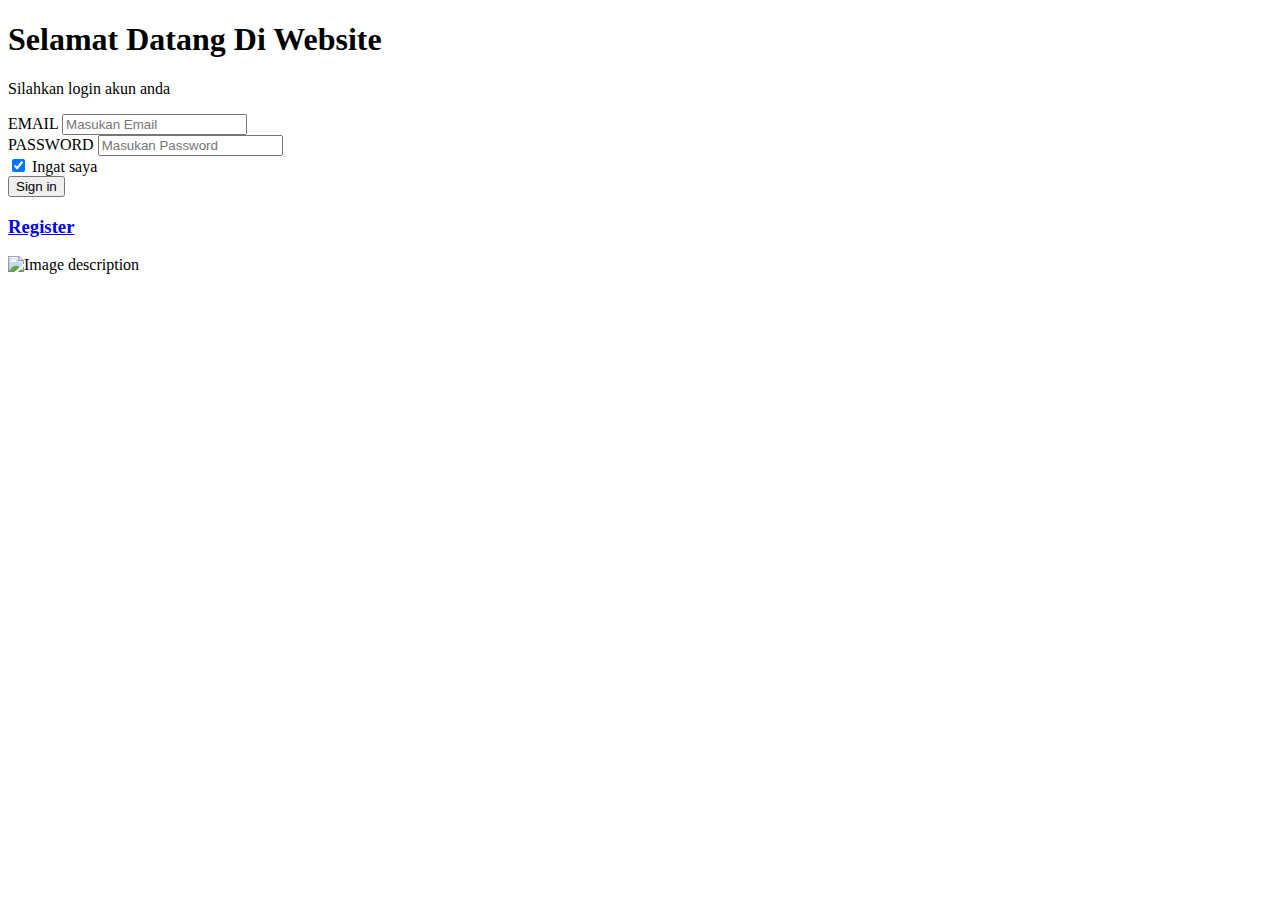
==== index.html @ dfdd0733 "Update and rename log.html to index.html" ====
<!DOCTYPE html>
<html lang="en">
<head>
    <meta charset="UTF-8">
    <meta http-equiv="X-UA-Compatible" content="IE=edge">
    <meta name="viewport" content="width=device-width, initial-scale=1.0">
    <title>ARYA.ID</title>
    <link rel="stylesheet" href="CSS/style.css">
</head>
<body>
    <div class="container">
        <div class="login-left">
            <div class="login-header">
                <h1>Selamat Datang Di Website</h1>
                <p>Silahkan login akun anda</p>
            </div>
            <form class="login-form" method="get" action="home.html">
                <div class="login-form-content">
                    <div class="form-item">
                        <label for="email">EMAIL</label>
                        <input type="text" id="email" name="email" required placeholder="Masukan Email">
                    </div>
                    <div class="form-item">
                        <label for="password">PASSWORD</label>
                        <input type="password" id="password" name="password" required placeholder="Masukan Password">
                    </div>
                    <div class="form-item">
                        <div class="checkbox">
                            <input type="checkbox" id="rememberMeCheckbox" checked>
                            <label for="rememberMeCheckbox" class="checkboxLabel">Ingat saya</label>
                        </div>
                    </div>
                    <button type="submit" name="submit">Sign in</button>
                    <a href="register.php">
                        <h3>Register</h3>
                    </a>
                </div>
                <div class="login-form-footer">
                    
                </div>
            </form>
        </div>
        <div class="login-right">
            <img src="foto/pra.png" alt="Image description">
        </div>
    </div>
</body>
</html>
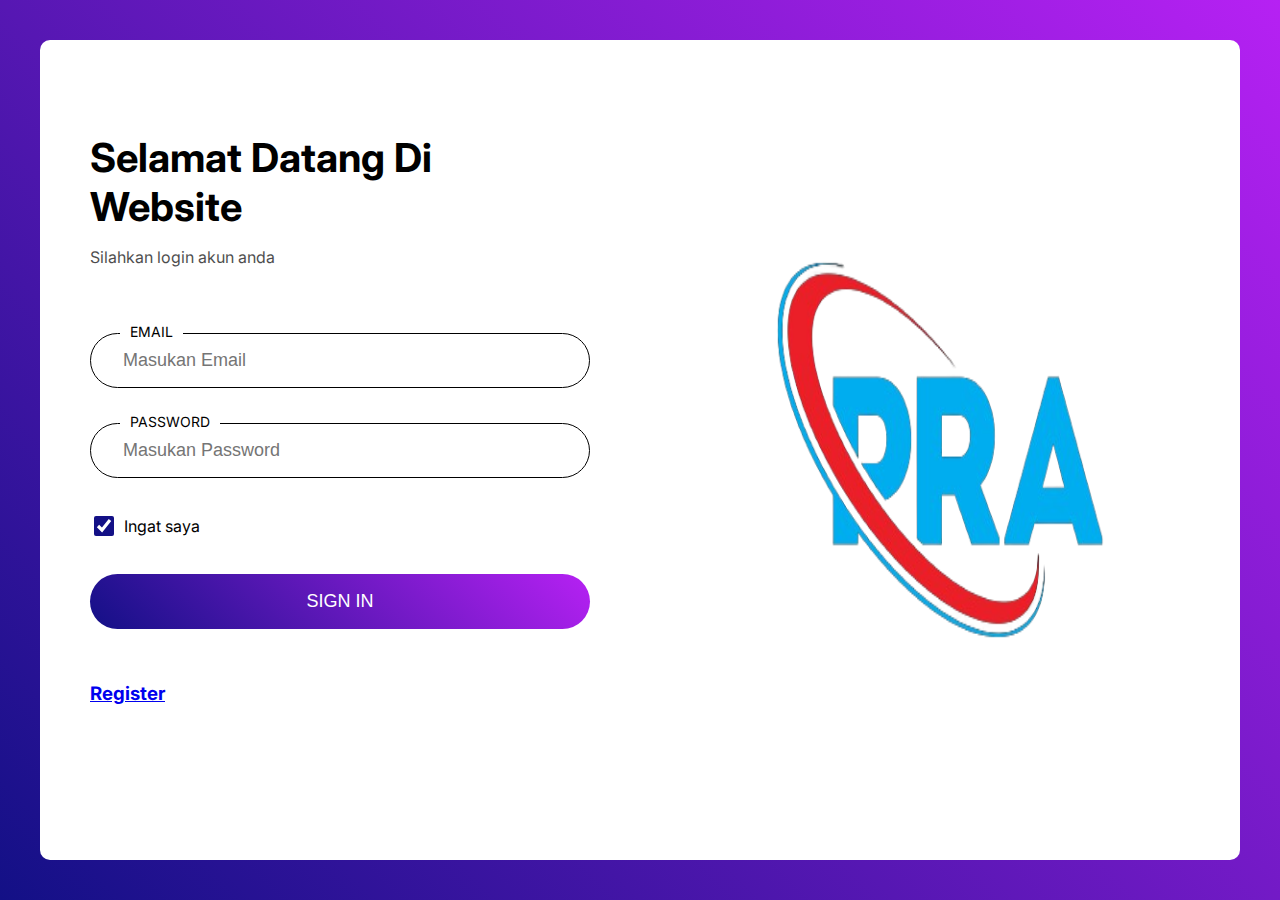
==== commit 9c0d490b: "Update index.html" ====
--- a/index.html
+++ b/index.html
@@ -31,7 +31,7 @@
                         </div>
                     </div>
                     <button type="submit" name="submit">Sign in</button>
-                    <a href="register.php">
+                    <a href="login.php">
                         <h3>Register</h3>
                     </a>
                 </div>
--- a/CSS/style.css
+++ b/CSS/style.css
@@ -0,0 +1,197 @@
+@import url("https://fonts.googleapis.com/css2?family=Inter:wght@300;600&display=swap");
+* {
+  -webkit-box-sizing: border-box;
+          box-sizing: border-box;
+}
+
+body {
+  padding: 0;
+  margin: 0;
+  font-family: "Inter", sans-serif;
+  background: linear-gradient(45deg, #131086, #b621f3);
+  padding: 40px;
+}
+
+.container {
+  min-height: calc(100vh - 40px *2);
+  display: -ms-grid;
+  display: grid;
+  -ms-grid-columns: 50% 50%;
+      grid-template-columns: 50% 50%;
+  border-radius: 10px;
+  overflow: hidden;
+}
+
+.login-left {
+  display: -webkit-box;
+  display: -ms-flexbox;
+  display: flex;
+  -webkit-box-orient: vertical;
+  -webkit-box-direction: normal;
+      -ms-flex-direction: column;
+          flex-direction: column;
+  -webkit-box-pack: center;
+      -ms-flex-pack: center;
+          justify-content: center;
+  padding-left: 100px;
+  background-color: white;
+}
+
+.login-right {
+  background-color: white;
+  display: -webkit-box;
+  display: -ms-flexbox;
+  display: flex;
+  -webkit-box-pack: center;
+      -ms-flex-pack: center;
+          justify-content: center;
+}
+
+.login-right img {
+  width: 80%;
+}
+
+.login-header {
+  margin-bottom: 50px;
+}
+
+.login-header h1 {
+  font-size: 40px;
+  margin-bottom: 10px;
+}
+
+.login-header p {
+  opacity: .7;
+}
+
+.login-form {
+  width: 450px;
+}
+
+.login-form-content {
+  display: -webkit-box;
+  display: -ms-flexbox;
+  display: flex;
+  -webkit-box-orient: vertical;
+  -webkit-box-direction: normal;
+      -ms-flex-direction: column;
+          flex-direction: column;
+  gap: 35px;
+}
+
+.login-form-footer {
+  display: -webkit-box;
+  display: -ms-flexbox;
+  display: flex;
+  gap: 30px;
+  margin-top: 70px;
+}
+
+.login-form-footer a {
+  -webkit-box-flex: 6;
+      -ms-flex: 6;
+          flex: 6;
+  gap: 15px;
+  border: 1px solid black;
+  border-radius: 100px;
+  padding: .6rem;
+  -webkit-box-pack: center;
+      -ms-flex-pack: center;
+          justify-content: center;
+  display: -webkit-box;
+  display: -ms-flexbox;
+  display: flex;
+  -webkit-box-align: center;
+      -ms-flex-align: center;
+          align-items: center;
+  color: black;
+  text-decoration: none;
+}
+
+.login-form-footer a:hover {
+  background-color: #eee;
+}
+
+.form-item label:not(.checkboxLabel) {
+  display: inline-block;
+  background-color: white;
+  margin-bottom: 10px;
+  position: absolute;
+  padding: 0 10px;
+  -webkit-transform: translate(30px, -10px);
+          transform: translate(30px, -10px);
+  font-size: 14px;
+}
+
+input[type='text'],
+input[type='password']{
+  border: 1px solid black;
+  height: 55px;
+  padding: 0 2rem;
+  width: 100%;
+  outline: none;
+  -webkit-transition: backgorund .5s;
+  transition: backgorund .5s;
+  font-size: 18px;
+  border-radius: 100px;
+}
+
+.checkbox {
+  display: -webkit-box;
+  display: -ms-flexbox;
+  display: flex;
+  -webkit-box-align: center;
+      -ms-flex-align: center;
+          align-items: center;
+  gap: 7px;
+}
+
+input[type='checkbox'] {
+  width: 20px;
+  height: 20px;
+  accent-color: #131086;
+}
+
+button {
+  border: none;
+  background: linear-gradient(45deg, #131086, #b621f3);
+  border-radius: 100px;
+  width: 100%;
+  color: white;
+  padding: 1rem;
+  text-align: center;
+  text-transform: uppercase;
+  font-size: 18px;
+  height: 55px;
+  cursor: pointer;
+}
+
+@media (max-width: 1350px) {
+  .login-left {
+    padding: 50px !important;
+  }
+  .login-form {
+    width: 100%;
+  }
+  .login-form-footer {
+    -webkit-box-orient: vertical;
+    -webkit-box-direction: normal;
+        -ms-flex-direction: column;
+            flex-direction: column;
+    gap: 15px;
+  }
+}
+
+@media (max-width: 768px) {
+  body {
+    padding: 20px;
+  }
+  .container {
+    -ms-grid-columns: auto;
+        grid-template-columns: auto;
+  }
+  .login-right {
+    display: none;
+  }
+}
+/*# sourceMappingURL=style.css.map */